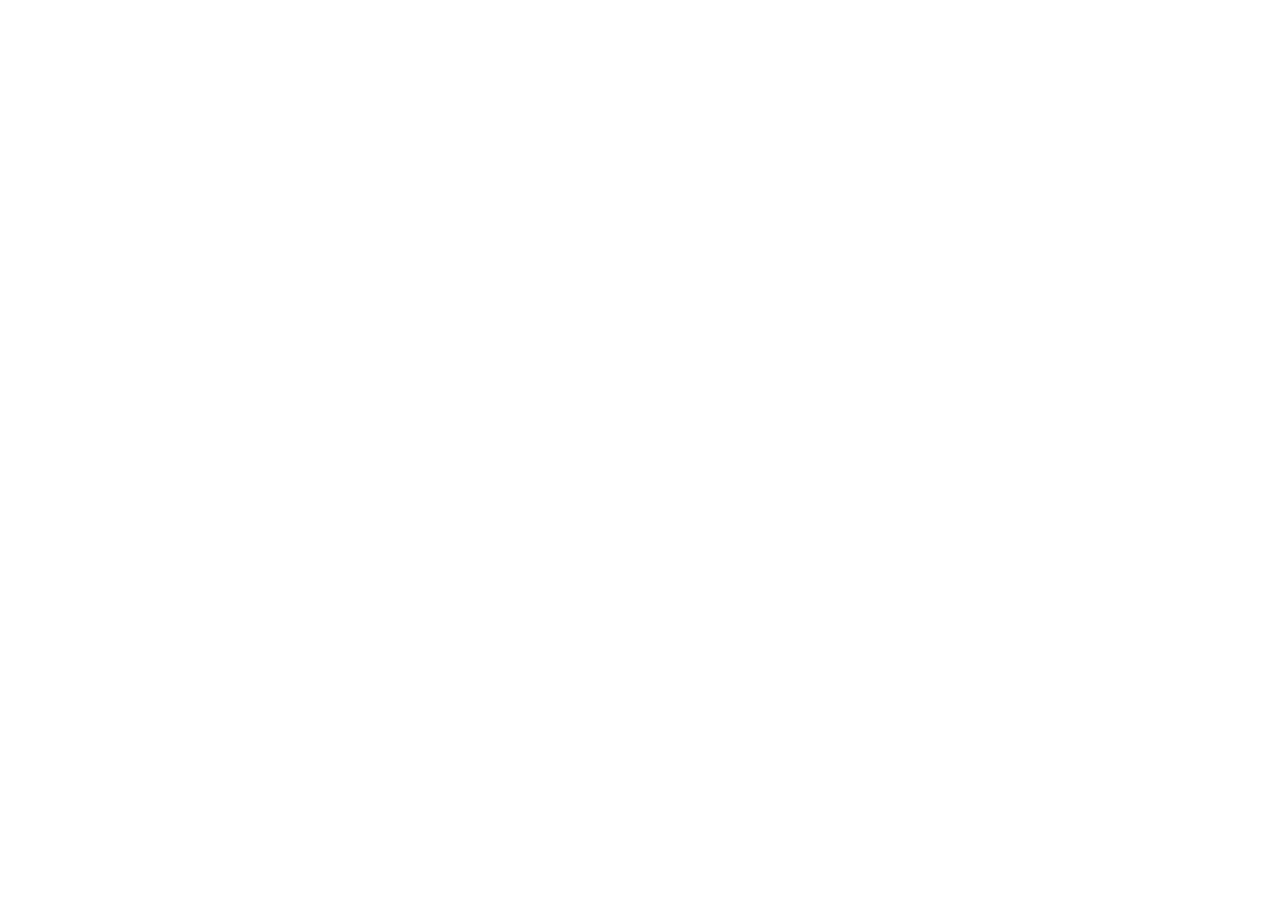
==== index.html @ 221c02d1 "adicionado index" ====
<!DOCTYPE html>
<html lang="pt-br">
<head>
    <meta charset="UTF-8">
    <meta name="viewport" content="width=device-width, initial-scale=1.0">
    <title>Barbearia</title>
</head>
<body>

</body>
</html>
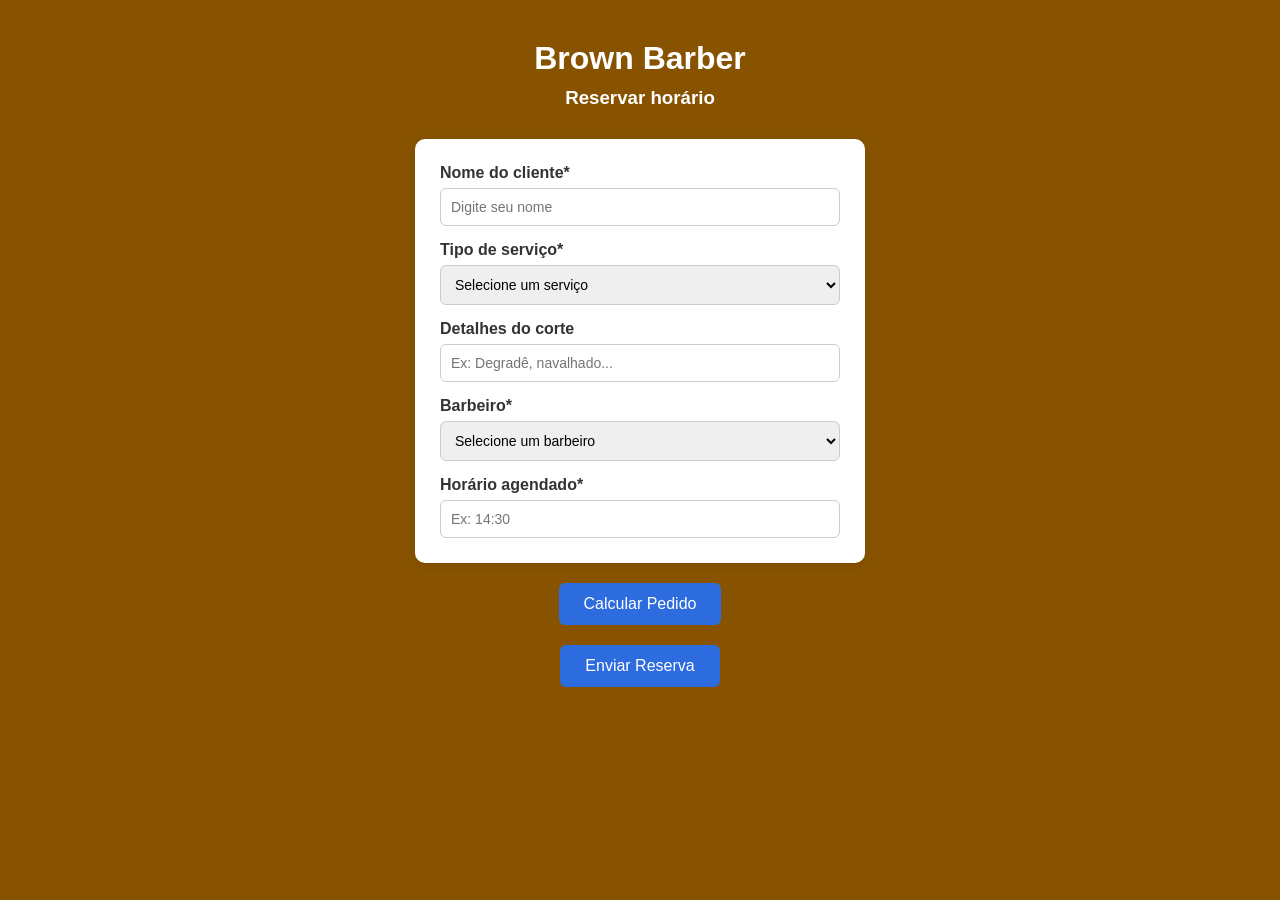
==== commit 64d83b86: "adicionado Create POST, concluir botao de calcular total analisando o Back End e fazer os outro boto" ====
--- a/index.html
+++ b/index.html
@@ -6,6 +6,49 @@
     <title>Barbearia</title>
 </head>
 <body>
+    <h1>Brown Barber</h1>
+    <h3>Reservar horário</h3>
+    <link rel="stylesheet" href="assets/css/index.css">
 
+    <form>
+        <label>Nome do cliente*</label>
+        <input type="text" id="areaNome" placeholder="Digite seu nome" required>  
+        <div>
+            <label>Tipo de serviço*</label>
+            <select id="tipoServico">
+                <option disabled selected>Selecione um serviço</option>
+                <option value="cabelo">Cabelo</option>
+                <option value="barba">Barba</option>
+                <option value="cabeloEBarba">Cabelo e barba</option>
+                <option value="sobrancelha">Sobrancelha</option>
+                <option value="cabeloESobrancelha">Cabelo e sobrancelha</option>
+                <option value="barbaESobrancelha">Barba e sobrancelha</option>
+                <option value="completo">Completo</option>
+            </select>
+        </div>
+        <div>
+            <label>Detalhes do corte</label>
+            <input type="text" id="detalhesCorte" placeholder="Ex: Degradê, navalhado...">
+        </div>
+        <div>
+            <label>Barbeiro*</label>
+            <select id="atendente">
+                <option value="" disabled selected>Selecione um barbeiro</option>
+                <option value="Robinho">Robinho</option>
+                <option value="Cassio">Cassio</option>
+                <option value="Lucas">Lucas</option>
+                <option value="Neymar">Neymar</option>
+            </select>
+        </div>
+        <div>
+            <label>Horário agendado*</label>
+            <input type="number" id="horarioAgendado" placeholder="Ex: 14:30">
+        </div>
+    </form>
+    <p class ="hidden" id="infoServico"></p>
+    <button class="apresentarPedido" id="botaoApresentar">Calcular Pedido</button>
+    <button class="enviarReserva" id="botaoFinal">Enviar Reserva</button>
+
+    <script src="assets/js/index.js"></script>
 </body>
 </html>
--- a/assets/css/index.css
+++ b/assets/css/index.css
@@ -0,0 +1,97 @@
+* {
+    margin: 0;
+    padding: 0;
+    box-sizing: border-box;
+}
+
+body {
+    font-family: Arial, sans-serif;
+    background-color: #875300;
+    min-height: 100vh;
+
+    display: flex;
+    flex-direction: column;
+    align-items: center;
+
+    padding: 40px 20px;
+}
+
+h1 {
+    margin-bottom: 10px;
+    color: #ffffff;
+    font-weight: bold;
+}
+
+h3 {
+    margin-bottom: 30px;
+    color: #ffffff;
+}
+
+form {
+    background-color: white;
+    padding: 25px;
+    border-radius: 10px;
+    box-shadow: 0 2px 10px rgba(0, 0, 0, 0.1);
+
+    width: 100%;
+    max-width: 450px;
+}
+
+form div {
+    margin-top: 15px;
+}
+
+label {
+    display: block;
+    margin-bottom: 6px;
+    font-weight: bold;
+    color: #333;
+}
+
+input,
+select {
+    width: 100%;
+    padding: 10px;
+    border: 1px solid #ccc;
+    border-radius: 6px;
+    font-size: 14px;
+}
+
+button {
+    margin-top: 20px;
+    padding: 12px 25px;
+
+    border: none;
+    border-radius: 6px;
+
+    background-color: #2d6cdf;
+    color: white;
+
+    font-size: 16px;
+    cursor: pointer;
+}
+
+button:hover {
+    background-color: #1f57b8;
+}
+
+#infoServico {
+    margin-top: 25px;
+    width: 100%;
+    max-width: 450px;
+
+    background-color: white;
+    border-left: 5px solid #2d6cdf;
+    border-radius: 8px;
+
+    padding: 15px;
+
+    box-shadow: 0 2px 10px rgba(0, 0, 0, 0.1);
+
+    white-space: pre-line;
+    line-height: 1.6;
+}
+
+.hidden {
+    display: none;
+}
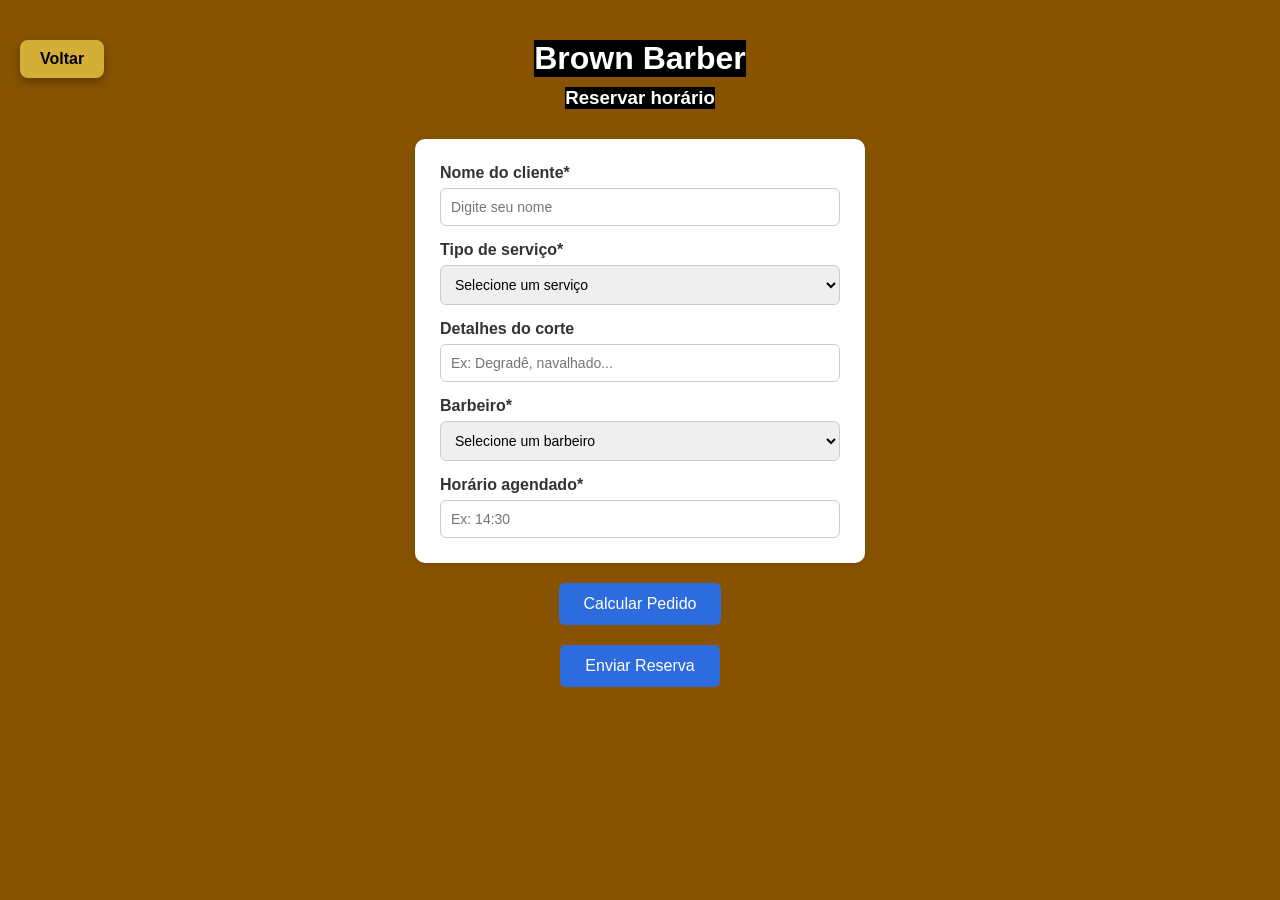
==== commit 48e7be1f: "Atualizado" ====
--- a/index.html
+++ b/index.html
@@ -1,18 +1,24 @@
 <!DOCTYPE html>
 <html lang="pt-br">
+
 <head>
     <meta charset="UTF-8">
     <meta name="viewport" content="width=device-width, initial-scale=1.0">
     <title>Barbearia</title>
+    <link rel="stylesheet" href="assets/css/index.css">
 </head>
+
 <body>
+    <button onclick="window.location.href='hud.html';">
+            Voltar
+        </button>
     <h1>Brown Barber</h1>
     <h3>Reservar horário</h3>
-    <link rel="stylesheet" href="assets/css/index.css">
+
 
     <form>
         <label>Nome do cliente*</label>
-        <input type="text" id="areaNome" placeholder="Digite seu nome" required>  
+        <input type="text" id="areaNome" placeholder="Digite seu nome" required>
         <div>
             <label>Tipo de serviço*</label>
             <select id="tipoServico">
@@ -45,10 +51,11 @@
             <input type="number" id="horarioAgendado" placeholder="Ex: 14:30">
         </div>
     </form>
-    <p class ="hidden" id="infoServico"></p>
+    <p class="hidden" id="infoServico"></p>
     <button class="apresentarPedido" id="botaoApresentar">Calcular Pedido</button>
     <button class="enviarReserva" id="botaoFinal">Enviar Reserva</button>
 
     <script src="assets/js/index.js"></script>
 </body>
+
 </html>
--- a/assets/css/index.css
+++ b/assets/css/index.css
@@ -8,7 +8,7 @@
     font-family: Arial, sans-serif;
     background-color: #875300;
     min-height: 100vh;
-
+    background-image: url("https://deltabarbearia.com.br/wp-content/uploads/2025/04/barbearia-em-fortaleza-7.webp");
     display: flex;
     flex-direction: column;
     align-items: center;
@@ -16,15 +16,54 @@
     padding: 40px 20px;
 }
 
+/* Botão Voltar */
+body > button:first-child {
+    position: absolute;
+    top: 20px;
+    left: 20px;
+
+    padding: 10px 20px;
+
+    background: #d4af37;
+    color: #000;
+
+    border: none;
+    border-radius: 8px;
+
+    font-size: 16px;
+    font-weight: bold;
+
+    cursor: pointer;
+
+    transition: all 0.3s ease;
+
+    box-shadow: 0 4px 10px rgba(0, 0, 0, 0.3);
+    z-index: 1000;
+}
+
+/* Hover */
+body > button:first-child:hover {
+    background: #f1c84c;
+    transform: translateY(-2px);
+    box-shadow: 0 6px 15px rgba(0, 0, 0, 0.4);
+}
+
+/* Clique */
+body > button:first-child:active {
+    transform: translateY(0);
+}
+
 h1 {
     margin-bottom: 10px;
     color: #ffffff;
     font-weight: bold;
+    background-color: #000000;
 }
 
 h3 {
     margin-bottom: 30px;
     color: #ffffff;
+    background-color: #000000;
 }
 
 form {
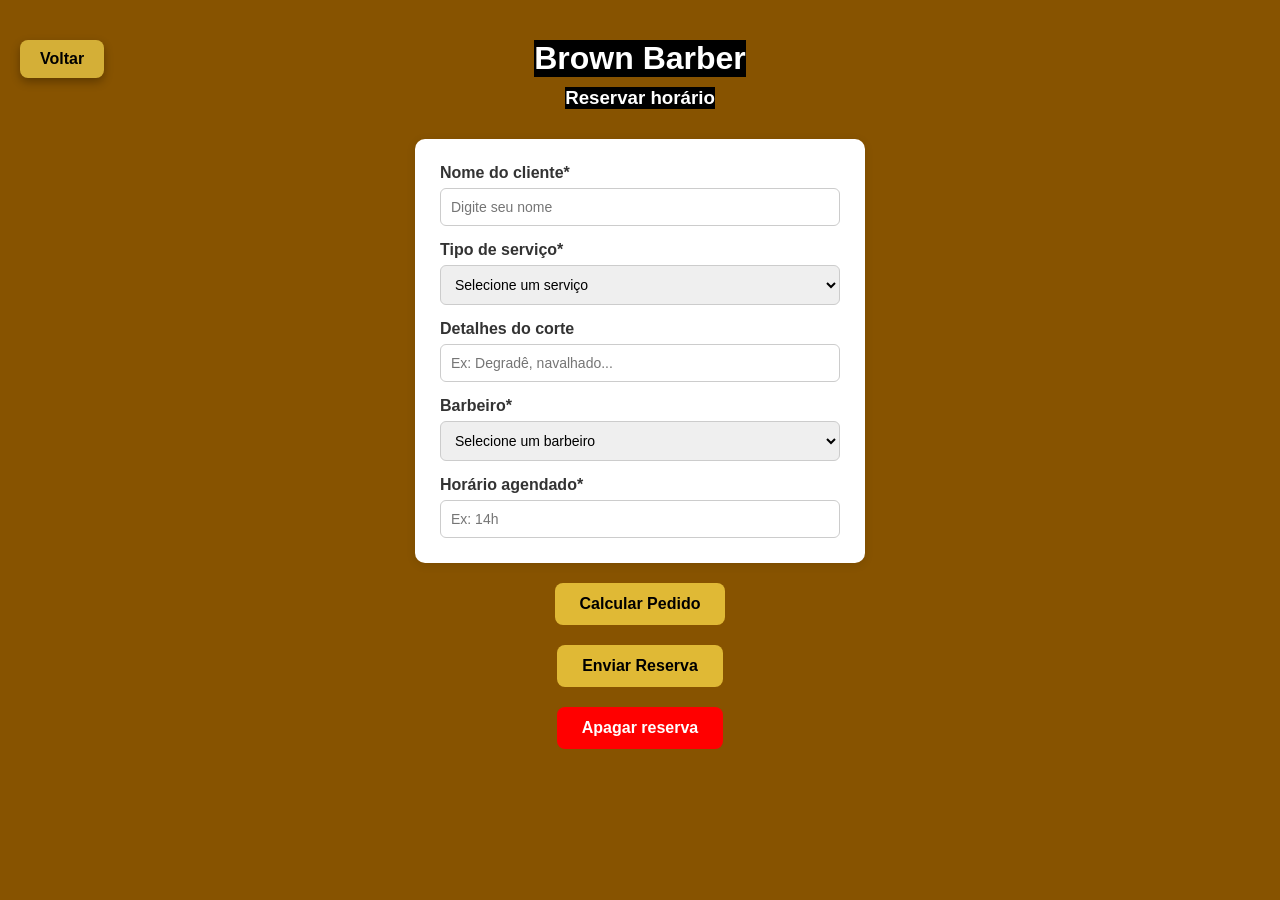
==== commit 7e926072: "adicionado botao de apagar" ====
--- a/index.html
+++ b/index.html
@@ -48,12 +48,13 @@
         </div>
         <div>
             <label>Horário agendado*</label>
-            <input type="number" id="horarioAgendado" placeholder="Ex: 14:30">
+            <input type="number" id="horarioAgendado" placeholder="Ex: 14h">
         </div>
     </form>
     <p class="hidden" id="infoServico"></p>
     <button class="apresentarPedido" id="botaoApresentar">Calcular Pedido</button>
     <button class="enviarReserva" id="botaoFinal">Enviar Reserva</button>
+    <button class="apagarPedido" id="botaoApagar">Apagar reserva</button>
 
     <script src="assets/js/index.js"></script>
 </body>
--- a/assets/css/index.css
+++ b/assets/css/index.css
@@ -96,22 +96,29 @@
     font-size: 14px;
 }
 
+#botaoApagar {
+    background-color: red;
+    color: white;
+}
+
 button {
     margin-top: 20px;
     padding: 12px 25px;
 
     border: none;
-    border-radius: 6px;
+    border-radius: 8px;
 
-    background-color: #2d6cdf;
-    color: white;
+    font-weight: bold;
+
+    background-color: #e0b935;
+    color: rgb(0, 0, 0);
 
     font-size: 16px;
     cursor: pointer;
 }
 
 button:hover {
-    background-color: #1f57b8;
+    transform: scale(1.02);
 }
 
 #infoServico {
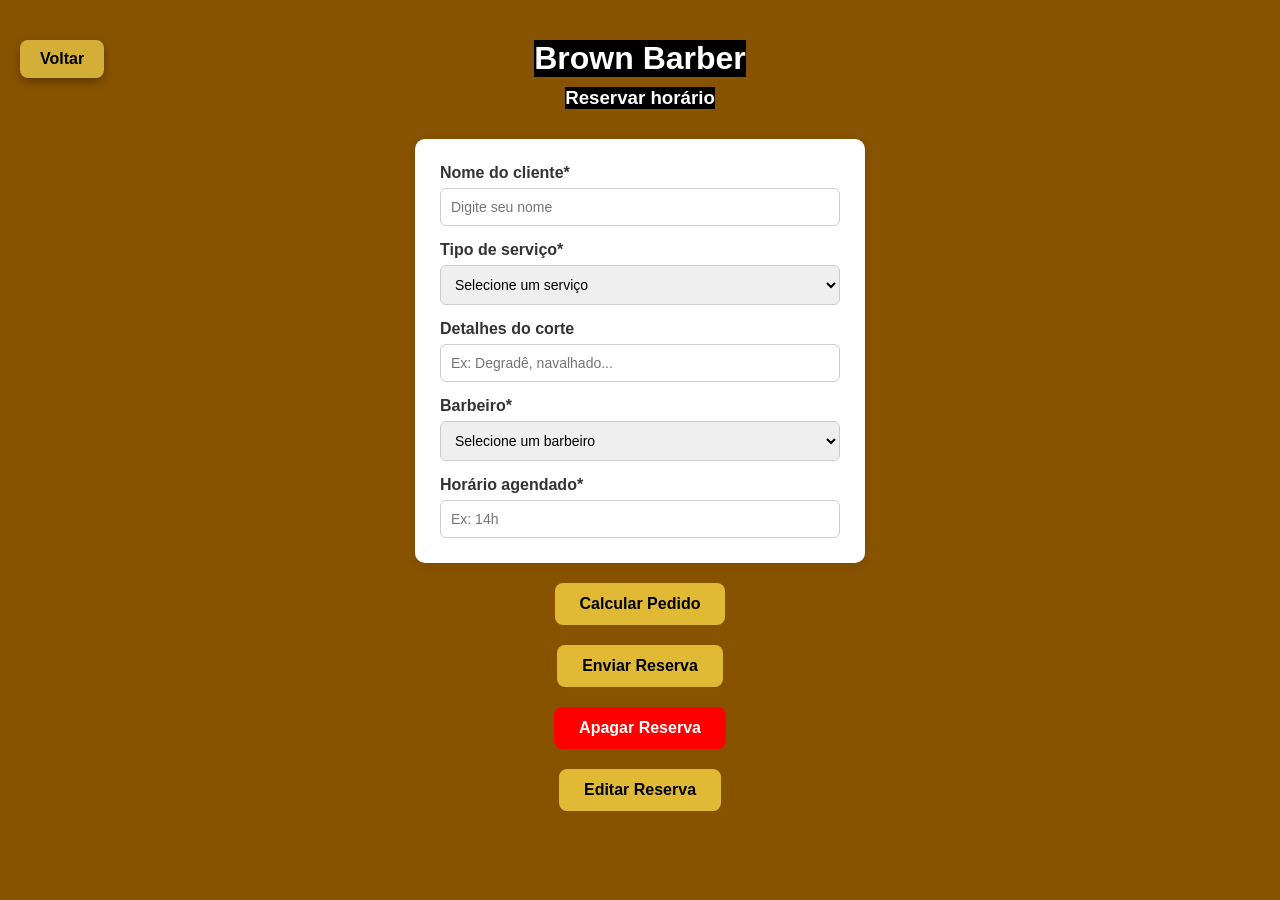
==== commit 75809f2f: "adicionado botao de editar" ====
--- a/index.html
+++ b/index.html
@@ -54,7 +54,8 @@
     <p class="hidden" id="infoServico"></p>
     <button class="apresentarPedido" id="botaoApresentar">Calcular Pedido</button>
     <button class="enviarReserva" id="botaoFinal">Enviar Reserva</button>
-    <button class="apagarPedido" id="botaoApagar">Apagar reserva</button>
+    <button class="apagarPedido" id="botaoApagar">Apagar Reserva</button>
+    <button id="botaoEditar">Editar Reserva</button>
 
     <script src="assets/js/index.js"></script>
 </body>
